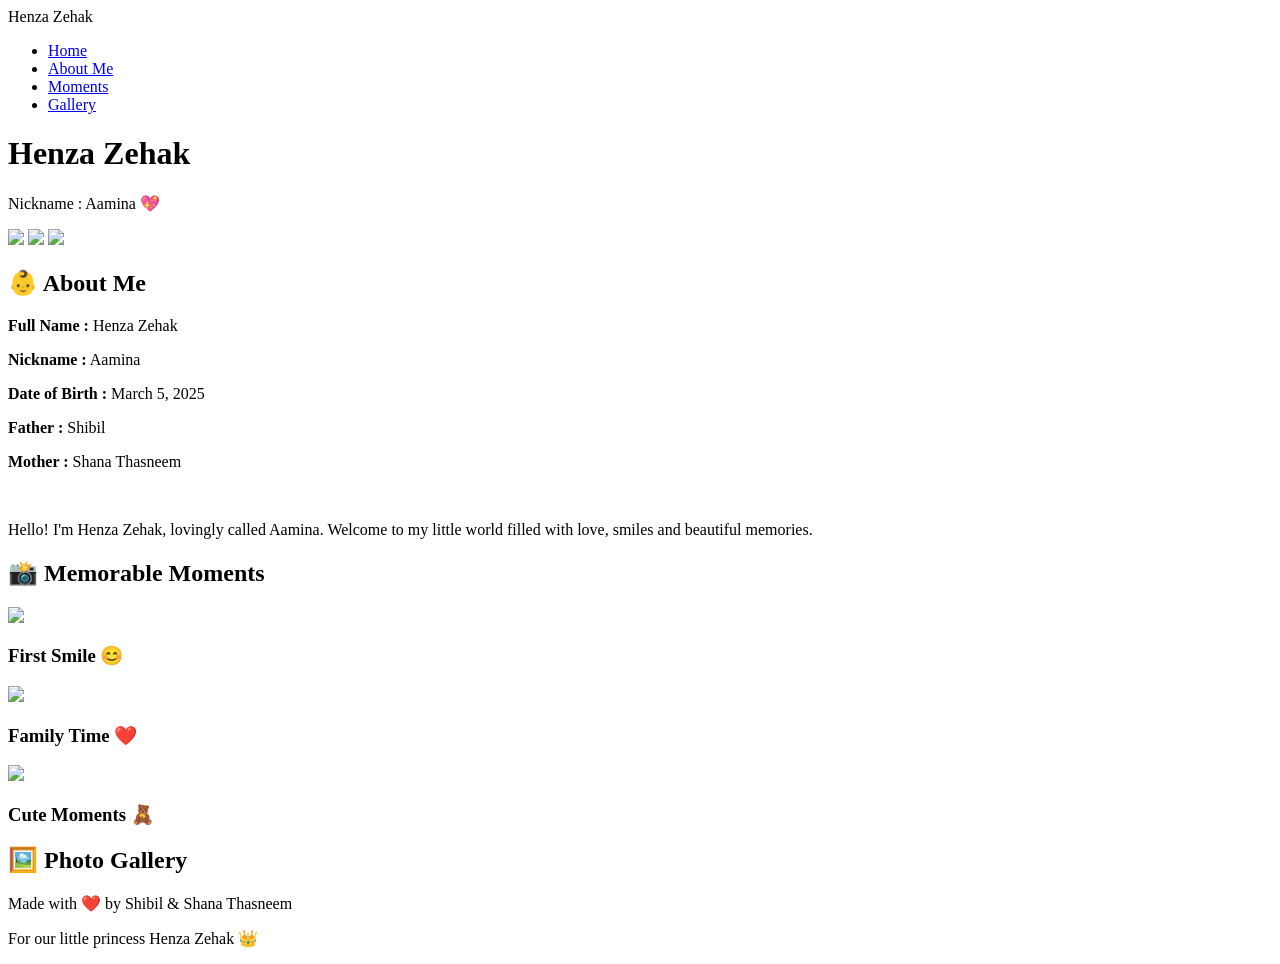
==== index.html @ 22dea46b "Create index.html" ====
<!DOCTYPE html>
<html lang="en">
<head>
    <meta charset="UTF-8">
    <meta name="viewport" content="width=device-width, initial-scale=1.0">
    <title>Henza Zehak | Baby Portfolio</title>

    <link rel="stylesheet" href="style.css">
</head>
<body>

    <!-- Navigation -->
    <nav>
        <div class="logo">Henza Zehak</div>

        <ul>
            <li><a href="#home">Home</a></li>
            <li><a href="#about">About Me</a></li>
            <li><a href="#moments">Moments</a></li>
            <li><a href="#gallery">Gallery</a></li>
        </ul>
    </nav>

    <!-- Home -->
    <header id="home">

        <h1>Henza Zehak</h1>

        <p class="nickname">
            Nickname : Aamina 💖
        </p>

        <!-- Photo Slideshow -->
        <div class="slideshow">

            <img src="photos/photo1.jpg" class="slide active">

            <img src="photos/photo2.jpg" class="slide">

            <img src="photos/photo3.jpg" class="slide">

        </div>

    </header>

    <!-- About -->
    <section id="about">

        <h2>👶 About Me</h2>

        <p><strong>Full Name :</strong> Henza Zehak</p>

        <p><strong>Nickname :</strong> Aamina</p>

        <p><strong>Date of Birth :</strong> March 5, 2025</p>

        <p><strong>Father :</strong> Shibil</p>

        <p><strong>Mother :</strong> Shana Thasneem</p>

        <br>

        <p>
            Hello! I'm Henza Zehak, lovingly called Aamina.
            Welcome to my little world filled with love,
            smiles and beautiful memories.
        </p>

    </section>

    <!-- Memorable Moments -->
    <section id="moments">

        <h2>📸 Memorable Moments</h2>

        <div class="cards">

            <div class="card">
                <img src="photos/photo4.jpg">
                <h3>First Smile 😊</h3>
            </div>

            <div class="card">
                <img src="photos/photo5.jpg">
                <h3>Family Time ❤️</h3>
            </div>

            <div class="card">
                <img src="photos/photo6.jpg">
                <h3>Cute Moments 🧸</h3>
            </div>

        </div>

    </section>

    <!-- Gallery -->
    <section id="gallery">

        <h2>🖼️ Photo Gallery</h2>

        <div id="galleryGrid">

            <!-- Photos will come here automatically -->

        </div>

    </section>

    <!-- Footer -->
    <footer>

        <p>Made with ❤️ by Shibil & Shana Thasneem</p>

        <p>For our little princess Henza Zehak 👑</p>

    </footer>

    <script src="script.js"></script>

</body>
  </html>
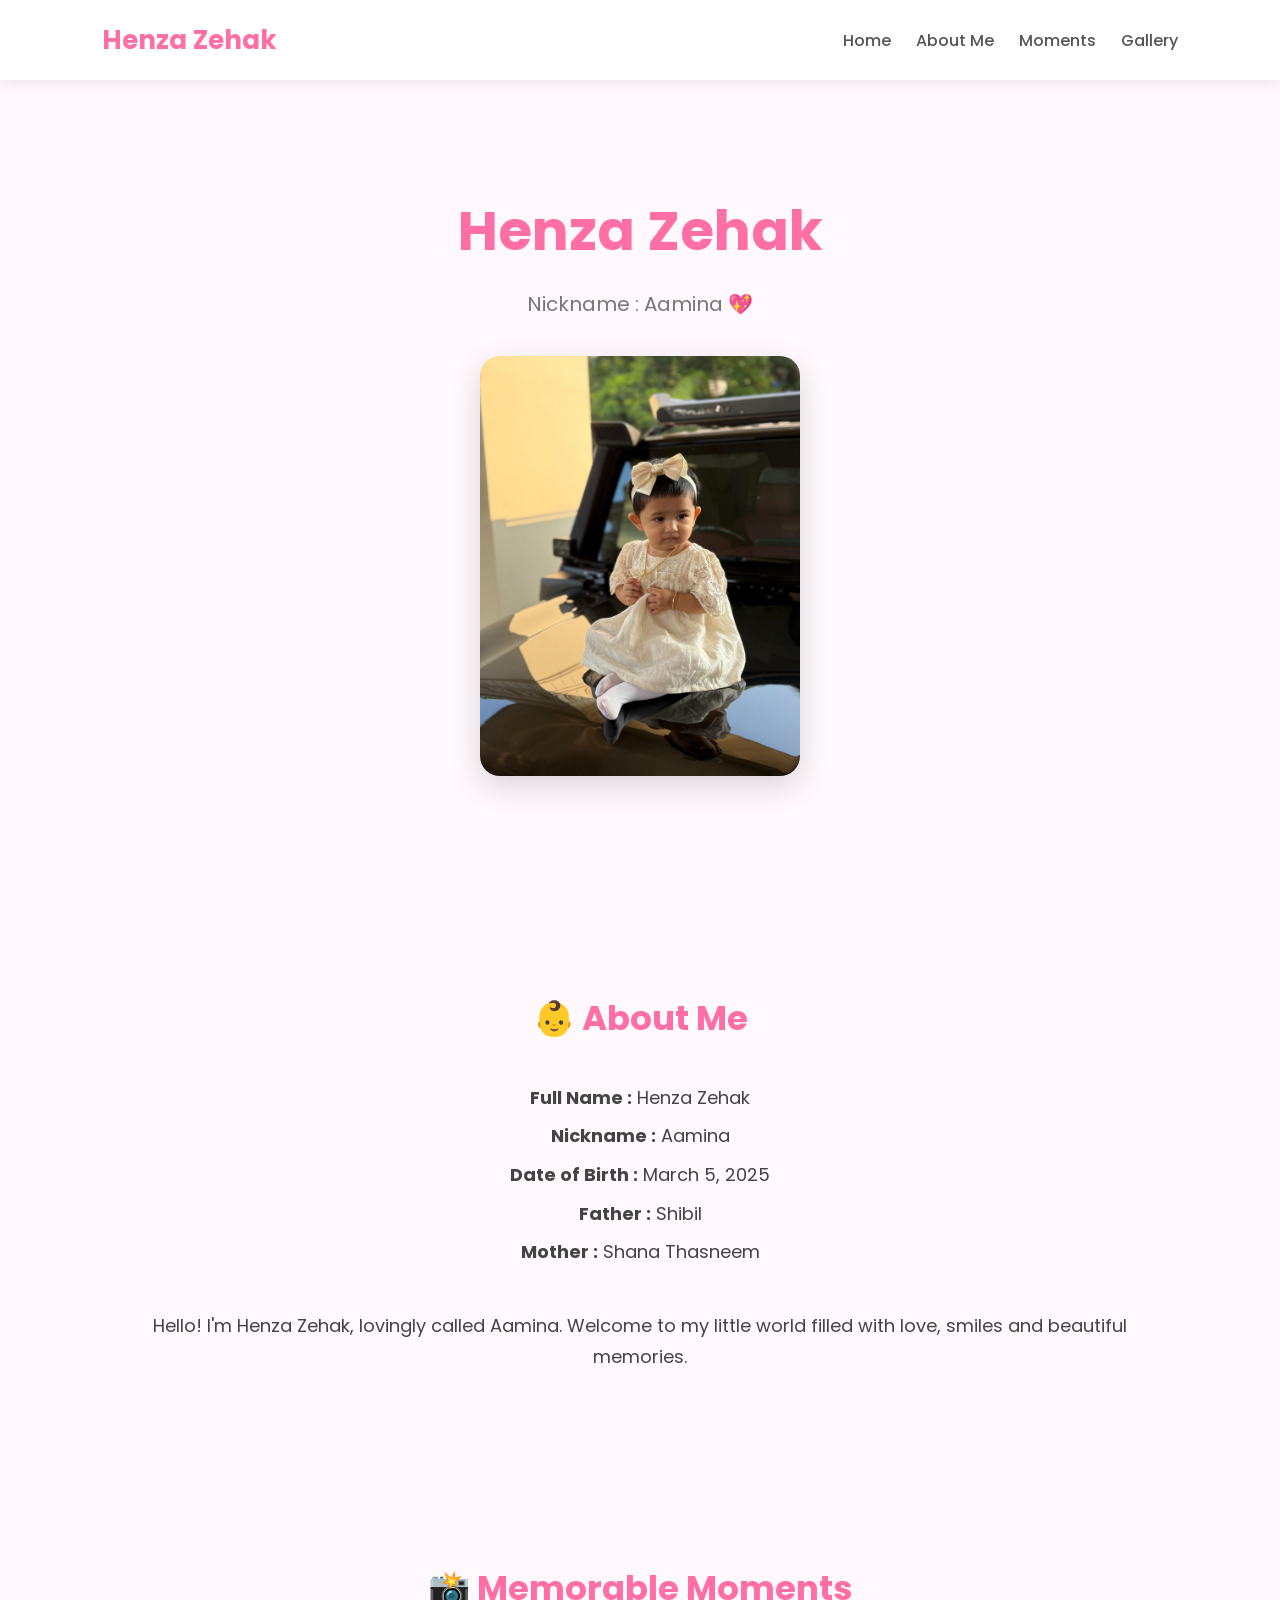
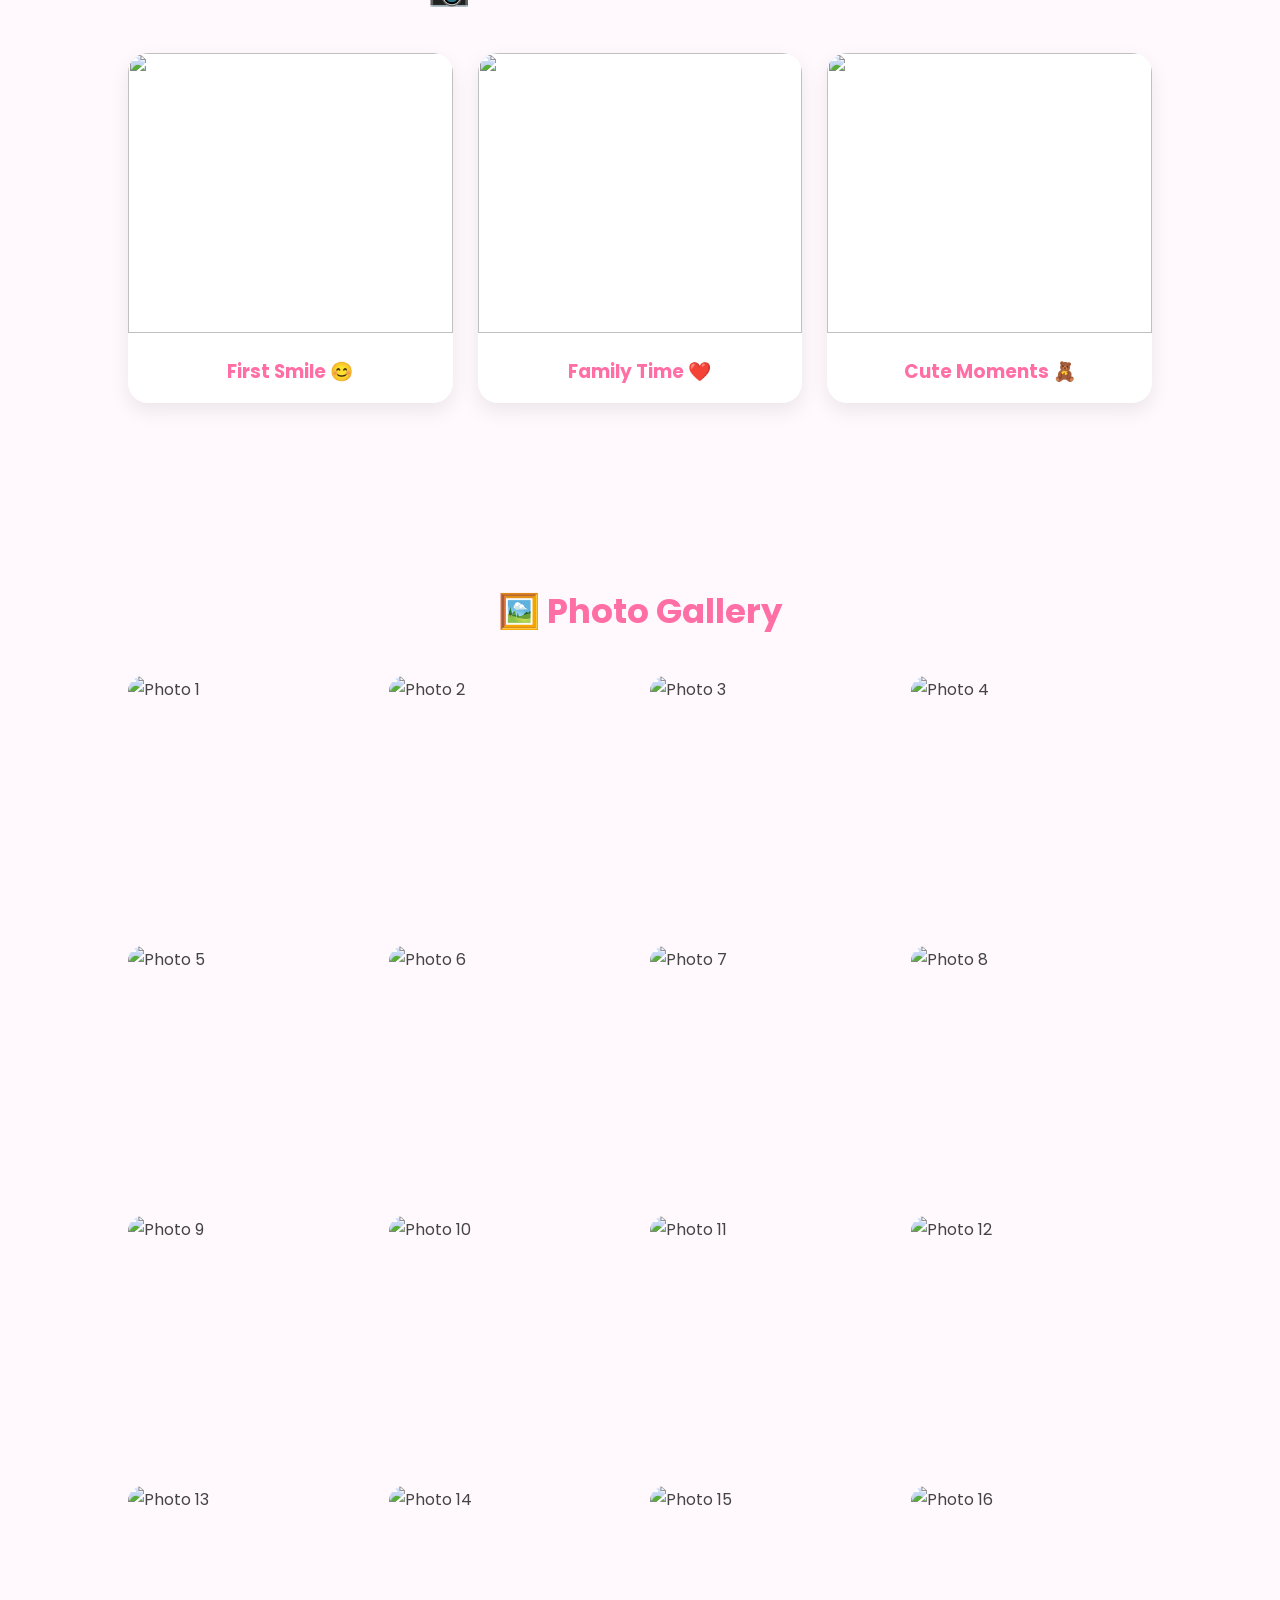
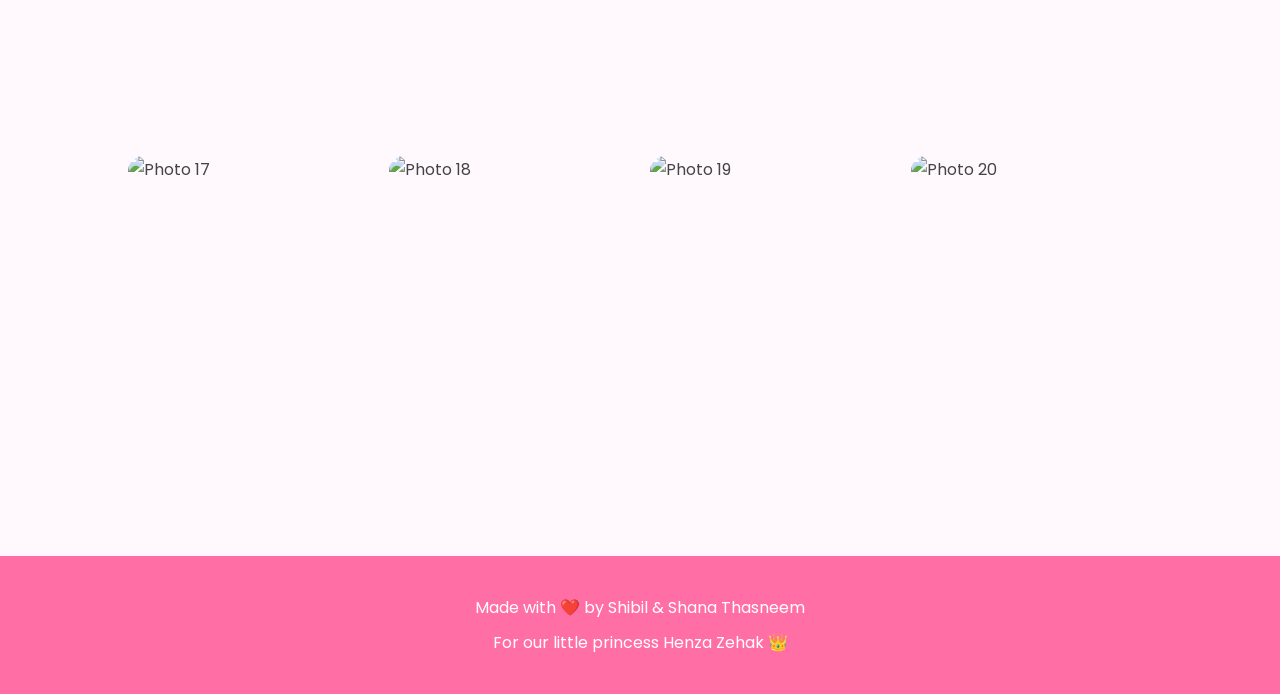
==== commit 232c7715: "Update index.html" ====
--- a/index.html
+++ b/index.html
@@ -33,11 +33,11 @@
         <!-- Photo Slideshow -->
         <div class="slideshow">
 
-            <img src="photos/photo1.jpg" class="slide active">
+            <img src="photo1.jpg" class="slide active">
 
-            <img src="photos/photo2.jpg" class="slide">
+            <img src="photo2.jpg" class="slide">
 
-            <img src="photos/photo3.jpg" class="slide">
+            <img src="photo3.jpg" class="slide">
 
         </div>
 
--- a/style.css
+++ b/style.css
@@ -0,0 +1,232 @@
+/* Google Font */
+@import url('https://fonts.googleapis.com/css2?family=Poppins:wght@300;400;500;600;700&display=swap');
+
+*{
+    margin:0;
+    padding:0;
+    box-sizing:border-box;
+    font-family:'Poppins',sans-serif;
+    scroll-behavior:smooth;
+}
+
+body{
+    background:#fff8fc;
+    color:#444;
+    line-height:1.7;
+}
+
+/* Navbar */
+
+nav{
+    position:fixed;
+    top:0;
+    left:0;
+    width:100%;
+    background:#ffffff;
+    display:flex;
+    justify-content:space-between;
+    align-items:center;
+    padding:18px 8%;
+    box-shadow:0 3px 15px rgba(0,0,0,.08);
+    z-index:1000;
+}
+
+.logo{
+    font-size:26px;
+    font-weight:700;
+    color:#ff6fa5;
+}
+
+nav ul{
+    display:flex;
+    list-style:none;
+}
+
+nav ul li{
+    margin-left:25px;
+}
+
+nav ul li a{
+    text-decoration:none;
+    color:#555;
+    font-weight:500;
+    transition:.3s;
+}
+
+nav ul li a:hover{
+    color:#ff6fa5;
+}
+
+/* Home */
+
+header{
+    min-height:100vh;
+    display:flex;
+    flex-direction:column;
+    justify-content:center;
+    align-items:center;
+    padding:120px 20px 60px;
+    text-align:center;
+}
+
+header h1{
+    font-size:55px;
+    color:#ff6fa5;
+}
+
+.nickname{
+    margin-top:10px;
+    font-size:20px;
+    color:#777;
+}
+
+/* Slideshow */
+
+.slideshow{
+    margin-top:35px;
+    width:320px;
+    height:420px;
+    border-radius:20px;
+    overflow:hidden;
+    box-shadow:0 10px 30px rgba(0,0,0,.15);
+}
+
+.slide{
+    width:100%;
+    height:100%;
+    object-fit:cover;
+    display:none;
+}
+
+.slide.active{
+    display:block;
+}
+
+/* Sections */
+
+section{
+    padding:90px 10%;
+}
+
+section h2{
+    text-align:center;
+    margin-bottom:35px;
+    color:#ff6fa5;
+    font-size:34px;
+}
+
+/* About */
+
+#about{
+    text-align:center;
+}
+
+#about p{
+    margin:8px 0;
+    font-size:18px;
+}
+/* Memorable Moments */
+
+.cards{
+    display:grid;
+    grid-template-columns:repeat(auto-fit,minmax(250px,1fr));
+    gap:25px;
+    margin-top:30px;
+}
+
+.card{
+    background:#fff;
+    border-radius:20px;
+    overflow:hidden;
+    box-shadow:0 8px 20px rgba(0,0,0,.08);
+    transition:.3s;
+}
+
+.card:hover{
+    transform:translateY(-8px);
+}
+
+.card img{
+    width:100%;
+    height:280px;
+    object-fit:cover;
+}
+
+.card h3{
+    padding:15px;
+    text-align:center;
+    color:#ff6fa5;
+}
+
+/* Gallery */
+
+#galleryGrid{
+    display:grid;
+    grid-template-columns:repeat(auto-fit,minmax(220px,1fr));
+    gap:20px;
+}
+
+#galleryGrid img{
+    width:100%;
+    height:250px;
+    object-fit:cover;
+    border-radius:15px;
+    cursor:pointer;
+    transition:.3s;
+}
+
+#galleryGrid img:hover{
+    transform:scale(1.05);
+}
+
+/* Footer */
+
+footer{
+    background:#ff6fa5;
+    color:white;
+    text-align:center;
+    padding:30px 20px;
+    margin-top:60px;
+}
+
+footer p{
+    margin:8px 0;
+}
+
+/* Mobile */
+
+@media(max-width:768px){
+
+nav{
+    flex-direction:column;
+    padding:15px;
+}
+
+nav ul{
+    margin-top:15px;
+    flex-wrap:wrap;
+    justify-content:center;
+}
+
+nav ul li{
+    margin:8px;
+}
+
+header h1{
+    font-size:38px;
+}
+
+.slideshow{
+    width:280px;
+    height:360px;
+}
+
+section{
+    padding:70px 25px;
+}
+
+section h2{
+    font-size:28px;
+}
+
+}
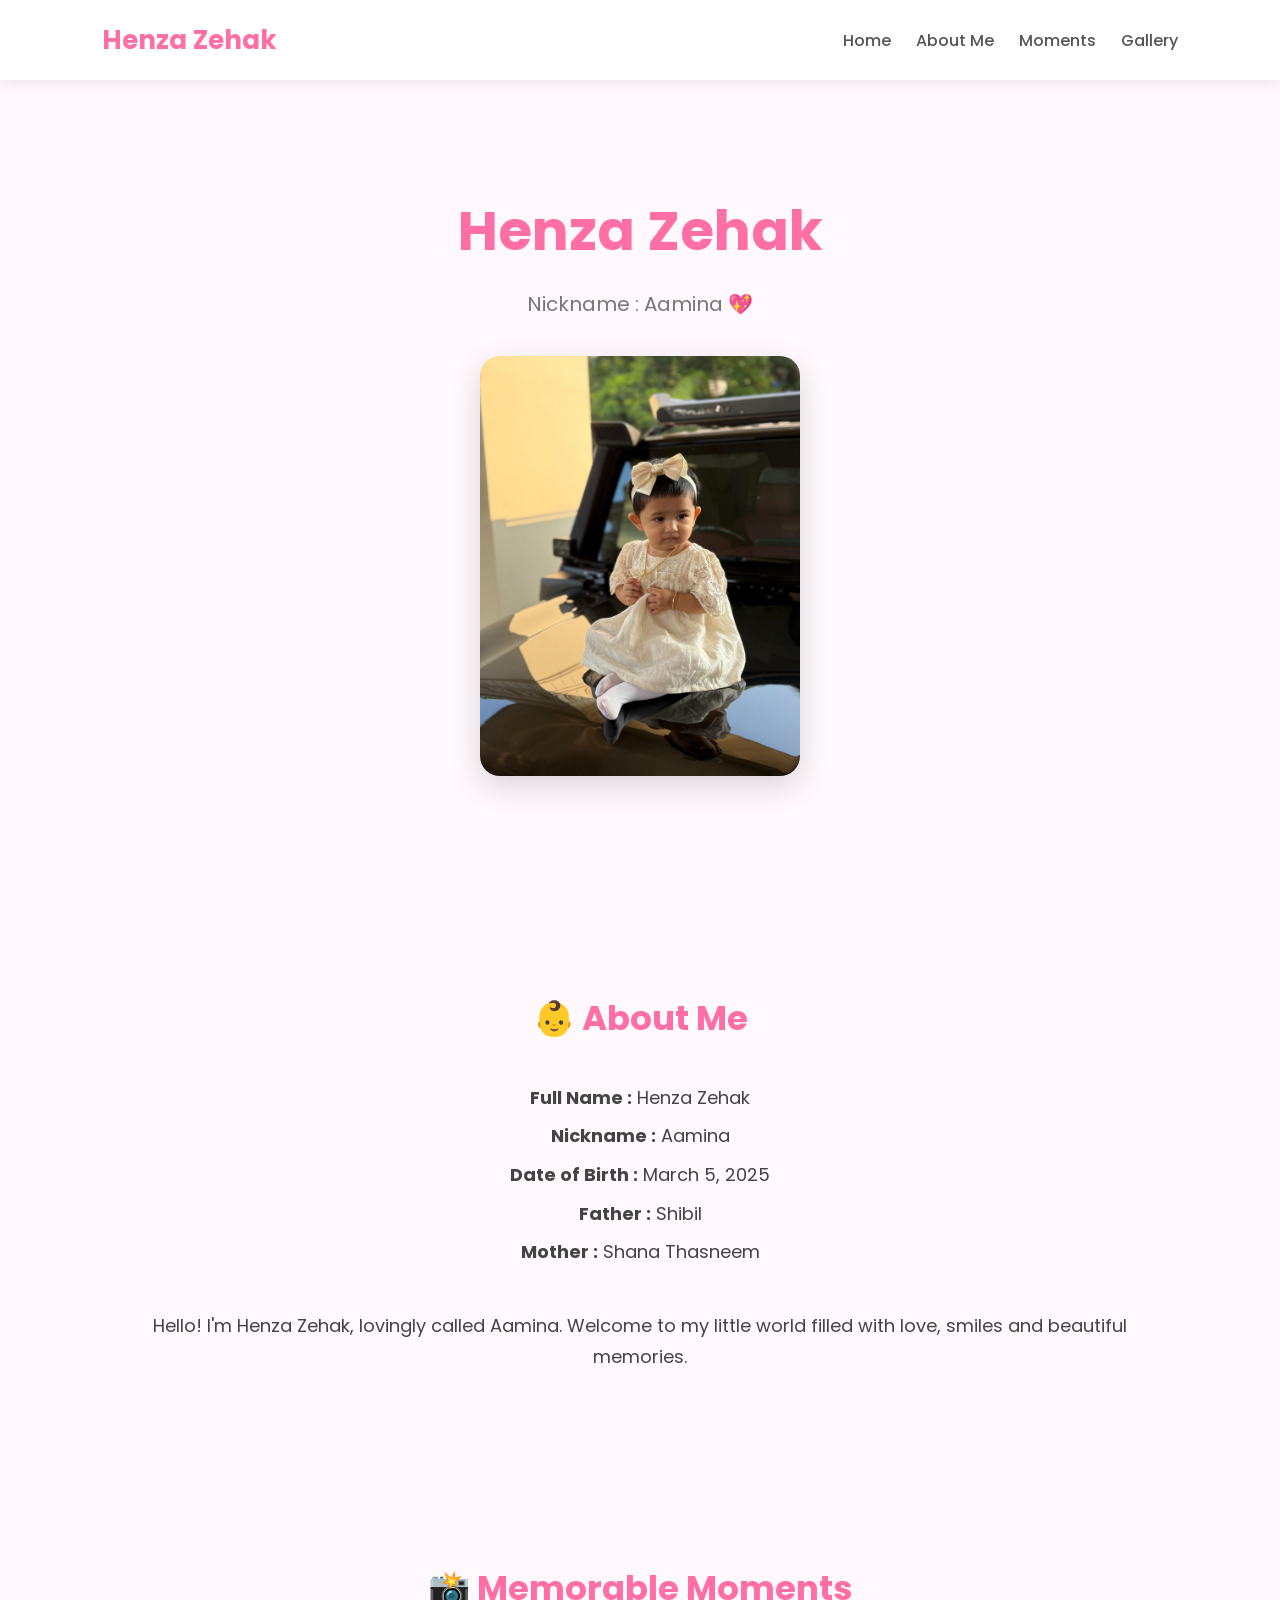
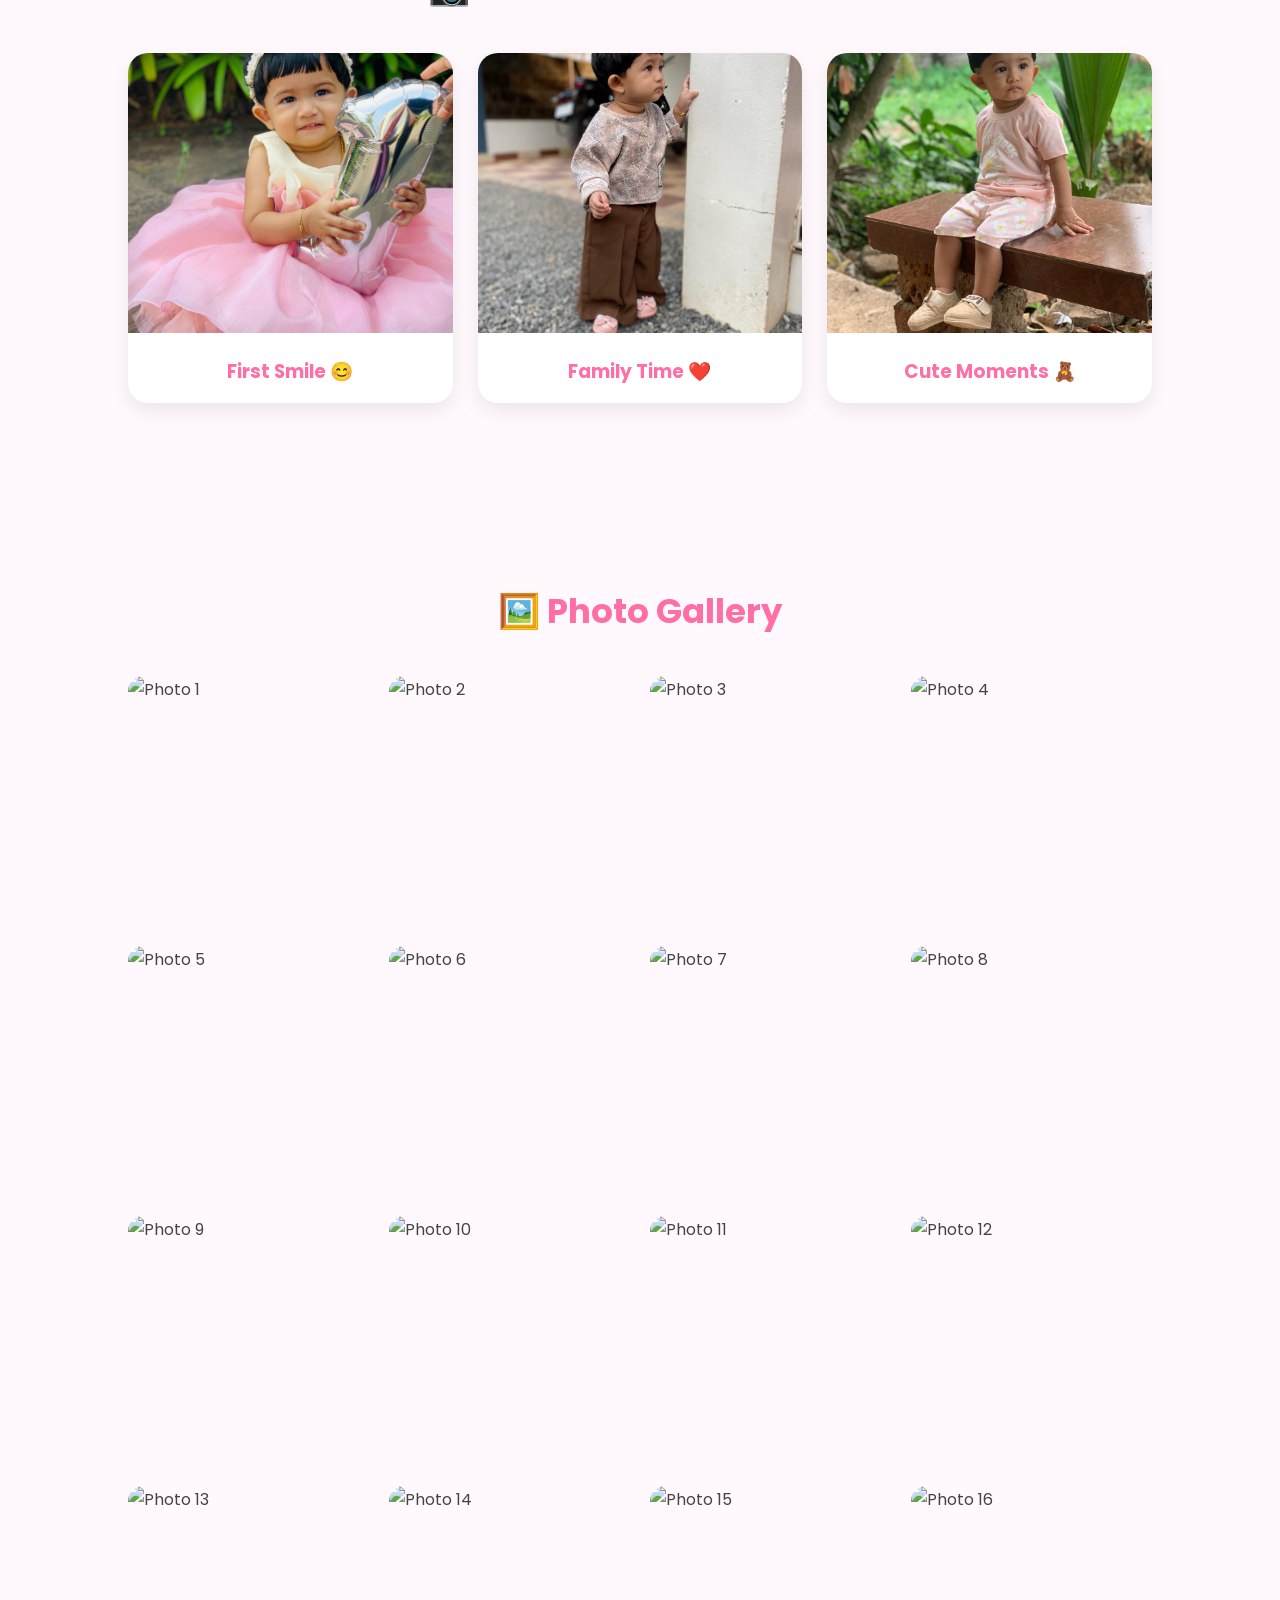
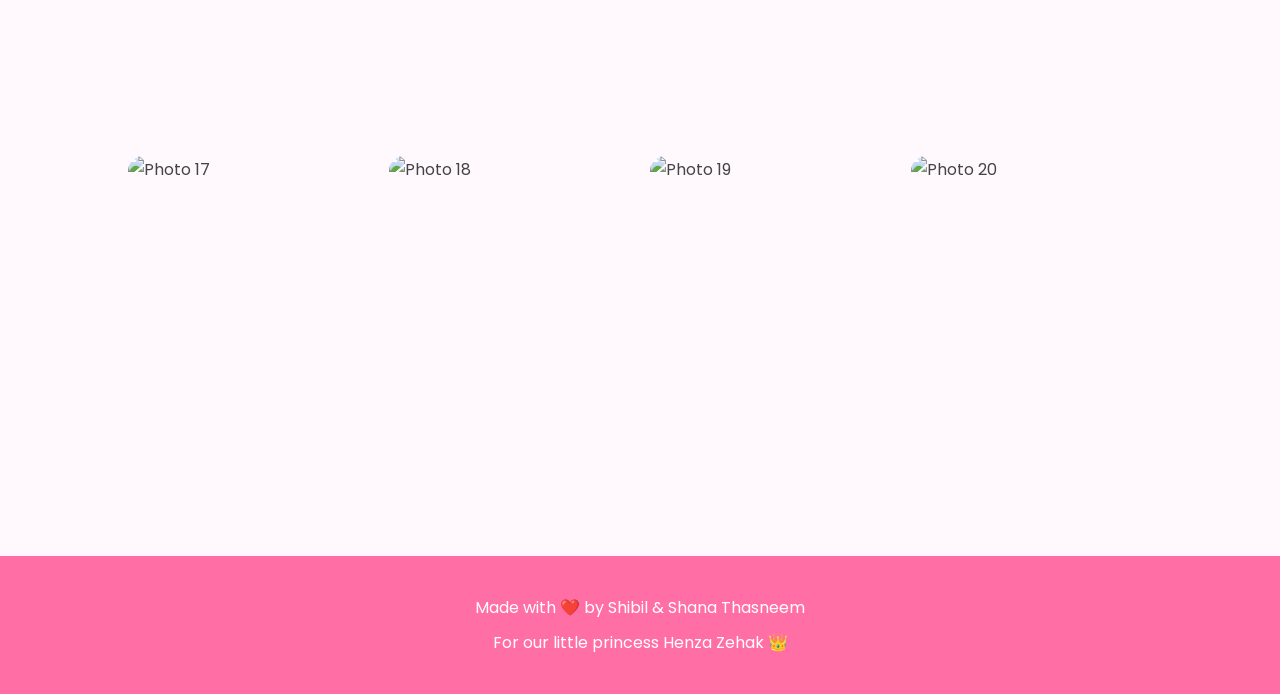
==== commit 0cd83671: "Update index.html" ====
--- a/index.html
+++ b/index.html
@@ -76,17 +76,17 @@
         <div class="cards">
 
             <div class="card">
-                <img src="photos/photo4.jpg">
+                <img src="photo4.jpg">
                 <h3>First Smile 😊</h3>
             </div>
 
             <div class="card">
-                <img src="photos/photo5.jpg">
+                <img src="photo5.jpg">
                 <h3>Family Time ❤️</h3>
             </div>
 
             <div class="card">
-                <img src="photos/photo6.jpg">
+                <img src="photo6.jpg">
                 <h3>Cute Moments 🧸</h3>
             </div>
 
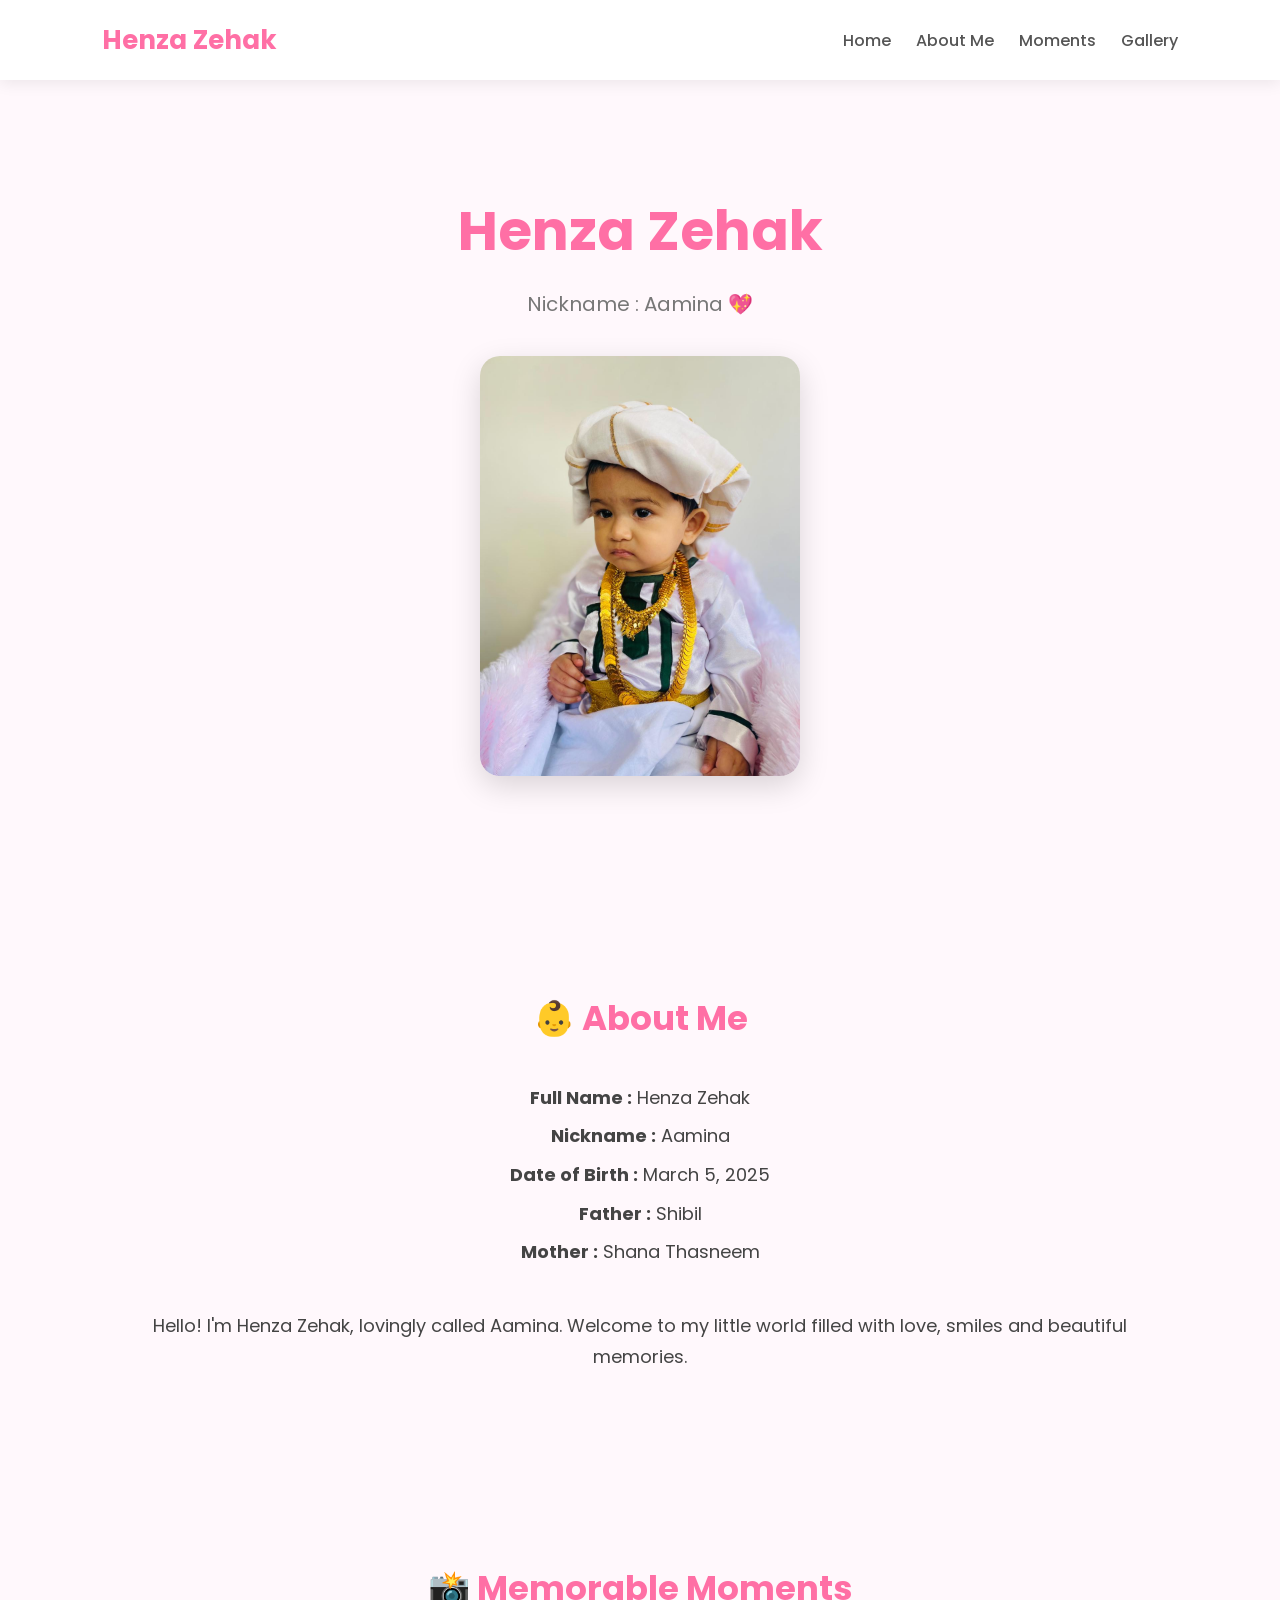
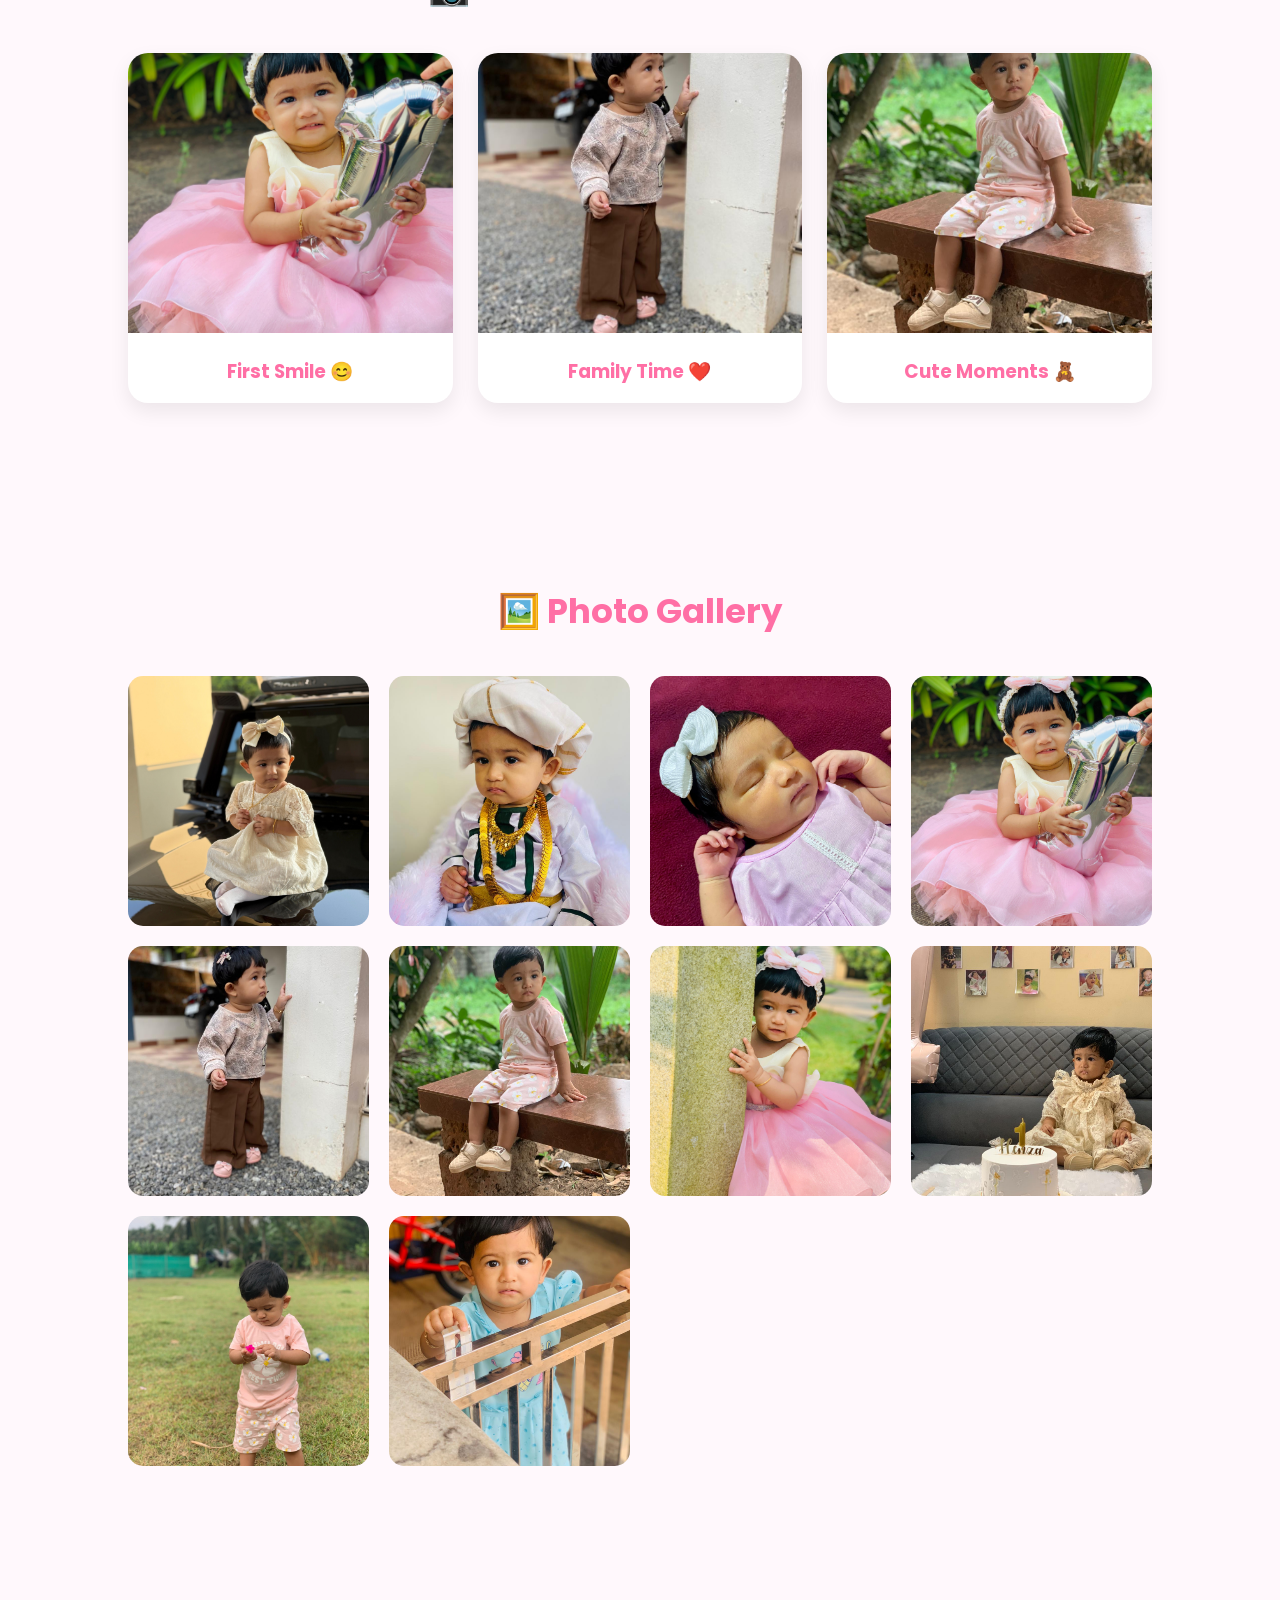
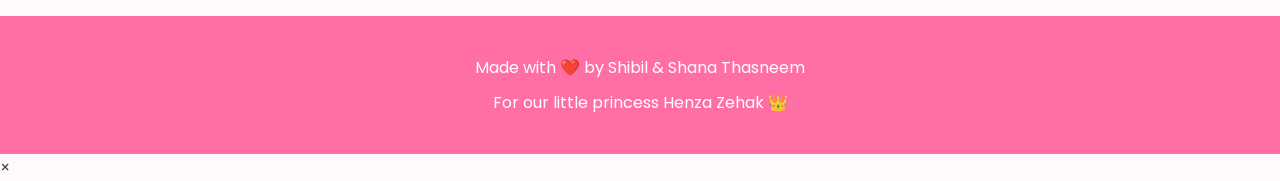
==== commit c7bef04b: "Update index.html" ====
--- a/index.html
+++ b/index.html
@@ -117,6 +117,11 @@
     </footer>
 
     <script src="script.js"></script>
+    <!-- Lightbox -->
+<div id="lightbox" class="lightbox">
+    <span class="close">&times;</span>
+    <img id="lightbox-img" src="">
+    </div>
 
 </body>
   </html>
